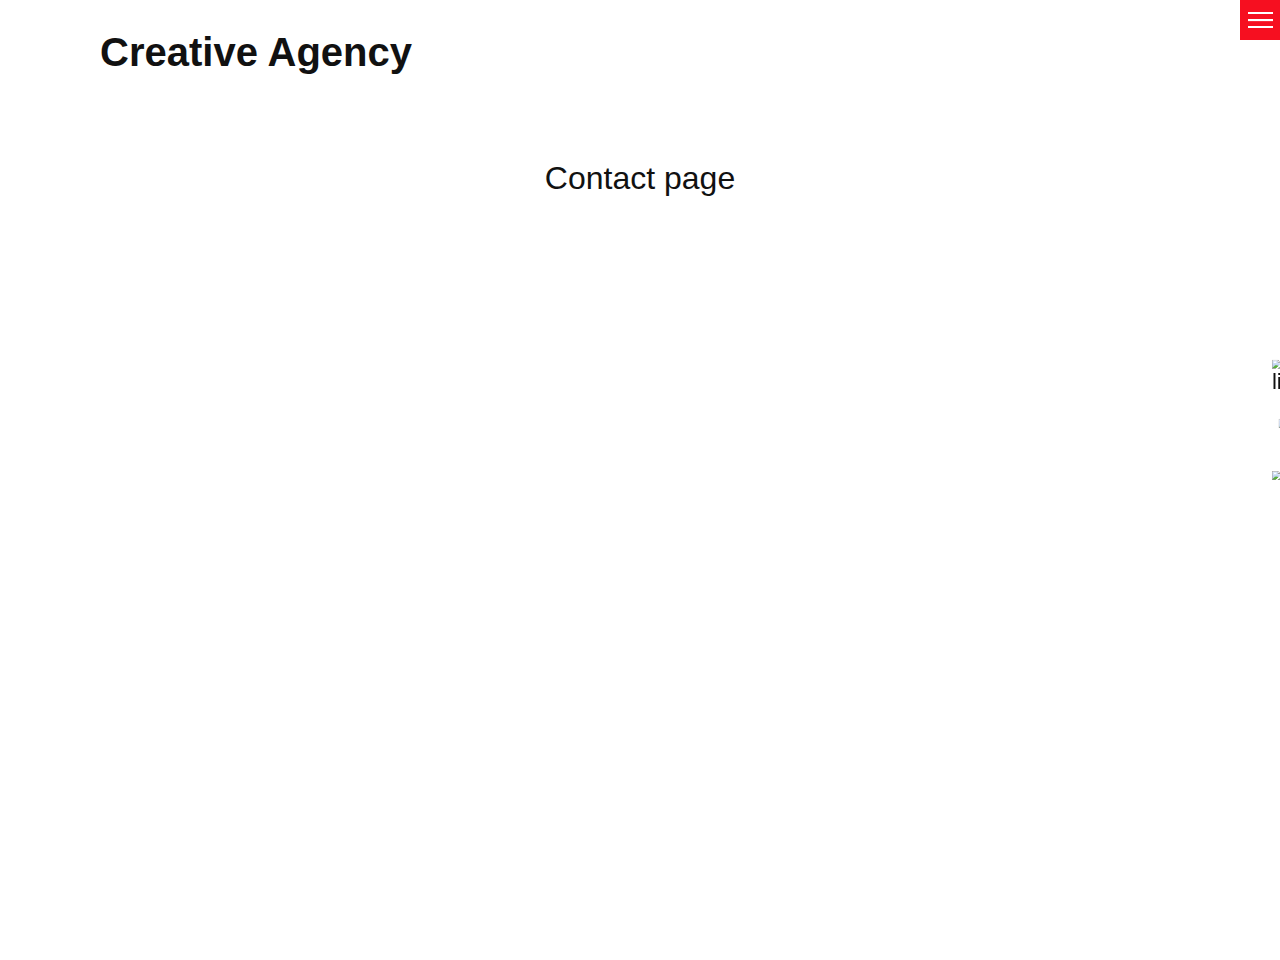
==== contact.html @ b5510e2a "image for work page" ====
<!DOCTYPE html>
<html lang="en">
<head>
    <meta charset="UTF-8">
    <meta name="viewport" content="width=device-width, initial-scale=1.0">
    <title>Project-0.1</title>
    <link rel="stylesheet" type="text/css" href="css/style.css">
</head>
<body>
    <header>
        <div class="logo">Creative Agency</div>
        <div class="toggle"></div>
        <div class="navigation">
            <ul>
                <li><a href="index.html">Home</a></li>
                <li><a href="services.html">Services</a></li>
                <li><a href="work.html">Work</a></li>
                <li><a href="contact.html">Contact</a></li>
            </ul>
            <div class="social-bar">
                <ul>
                    <li>
                        <a href="https://www.linkedin.com/in/vlad-constantin-grigore-160547192/">
                            <img src="images/linkedin-icon.png" 
                            target="_blank" alt="linkedin">
                        </a>
                    </li>
                    <li>
                        <a href="https://twitter.com/GrigoreVladCon1">
                            <img src="images/twiter-icon.jpg" 
                            target="_blank" alt="twiter">
                        </a>
                    </li>
                    <li>
                        <a href="https://github.com/vlad-grig">
                            <img src="images/github-icon.png" 
                            target="_blank" alt="git-hub">
                        </a>
                    </li>
                </ul>
                <a href="mailto:vlad_grigore_is@yahoo.com" class="email-icon">
                    <img src="images/email-icon.jpg" alt="email">
                </a>
            </div>
        </div>
    </header>

    <section>
         <div class="title">
             <h1>Contact page</h1>
         </div>  
    </section>

    <script src="js/script.js"></script>
</body>
</html>
---- css/style.css ----
@import url('https://fonts.googleapis.com/css?family=Muli&display=swap');
@import url('https://fonts.googleapis.com/css?family=Quicksand&display=swap');

:root{
    --primary-color: #f60f20;
}

/* BASE STYLES */
*{
    box-sizing: border-box;
    margin: 0;
    padding: 0;
}

html, body{
    font-family: 'Multi', sans-serif ;
    color: #111;
}

h1{
    font-size: 2rem;
    font-weight: 500;
}

p{
    margin: 20px 0 10px;
    font-size: 1.3rem;
}

section{
    display: flex;
    flex-direction: column;
    height: 100vh;
    align-items: center;
    padding: 100px;
    margin-top: 60px;
}

section.home{
    flex-direction: row;
    margin-top: 0;
}

/* BUTTON */
.btn{
    cursor: pointer;
    display: inline-block;
    background:var(--primary-color);
    color: white;
    text-decoration: none;
    padding: 10px 30px;
    margin: 20px 0;
    border: 0;
    border-radius: 5px;
}

.btn:hover {
    transform: scale(0.98);
}

.logo {
    position: absolute;
    top: 30px;
    left: 100px;
    font-size: 2.5rem;
    font-weight: 900;
    z-index: 20;
}

/* TOGGLE */
.toggle{
    position: fixed;
    top: 0;
    right: 0;
    width: 40px;
    height: 40px;
    background: var(--primary-color) url(../images/home-menu.png);
    background-size: 25px;
    background-repeat: no-repeat;
    background-position: center;
    z-index: 20;
    cursor: pointer;
}

.toggle.active{
    background: var(--primary-color) url(../images/close.png);
    background-size: 40px;
    background-repeat: no-repeat;
    background-position: center;
    cursor: pointer;
}

/* NAVIGATION */
.navigation {
    position: fixed;
    top: 0;
    left: 100%;
    width: 100%;
    height: 100%;
    background-color: #fff;
    z-index: 15;
    display: flex;
    justify-content: center;
    align-items: center;
}

.navigation.active{
    left: 0;
}

.navigation .social-bar ul {
    position: relative;
}

.navigation ul li {
    position: relative;
    list-style: none;
    text-align: center;
    padding-bottom: 25px;
    font-size: 2.5rem;
    font-weight: 300;
}

.navigation ul li a {
    color: #111;
    text-decoration: none;
}

.navigation ul li a:hover{
    color: var(--primary-color);
}

.navigation .social-bar{
    position: absolute;
    top: 0;
    left: 0;
    width: 60px;
    height: 100%;
    display: flex;
    justify-content: center;
    align-items: center;
    transform: scale(0.7);
}

.navigation .social-bar a {
    display: inline-block;
    transform: scale(0.8);
}

.navigation .email-icon{
    position: absolute;
    bottom: 0;
    transform: scale(1.2);
}

/* HOME PAGE */
.home-content {
    position: relative;
    z-index: 10;
    max-width: 600px;
}

.home-img{
    position: absolute;
    bottom: 0;
    right: 0;
    height: 100%;
}

/* Services page */
.services {
    margin-top: 40px;
    display: grid;
    grid-template-columns: repeat(3, 1fr);
    gap: 40px;
    text-align: center;
}


.services .service {
    padding: 30px;
}

.services .service:hover{
   box-shadow: 0 10px 30px rgba(0, 0, 0, 0.1);
}

.services .service h2{
    font-size: 24px;
    font-weight: 500;
    margin-top: 20px;
    color: #1b206e;
}

.services .service .icon img{
    max-width: 100px;
}

/* work page */
.portfolio {
    display: flex;
    flex-wrap: wrap;
    justify-content: center;
    margin-top: 20px;
}

.portfolio .item {
    position:relative;
    width: 300px;
    height: 300px;
    margin: 5px;
}

.portfolio .item img{
    width: 100%;
    height: 100%;
}

.portfolio .item .action{
    position: absolute;
    top: 0;
    left: 0;
    width: 100%;
    height: 100%;
    background: rgba(0, 0, 0, 0.6);
    display: flex;
    justify-content: center;
    align-items: center;
    opacity: 0;
    transition: 0.5s;
}


.portfolio .item:hover .action{
    opacity: 1;
}

.portfolio .item .action a{
    display: inline-block;
    color: #fff;
    text-decoration: none;
    border: 1px solid #fff;
    padding: 5px 15px;
}

@media (max-width: 1068px) {
    .home-img {
        display: none;
    }

    .logo{
        top: 15px;
        left: 40px;
        font-size: 1.7rem;
    }

    section{
        padding: 100px 40px;
    }

    .navigation .social-bar ul {
        position: relative;
    }

    .navigation ul li{
        font-size: 2rem;
        padding-bottom: 25px;
    }

    .navigation .social-bar{
        position: absolute;
        top: 0;
        left: 0;
        width: 60px;
        height: 100%;
        display: flex;
        justify-content: center;
        align-items: center;
        transform: scale(0.6);
    }

    .navigation .email-icon{
        position: absolute;
        height: 0;
        bottom: 0;
    }

    .services {
        grid-template-columns: repeat(2, 1fr);
    }
}
    
@media (max-width: 768px) {
    .services {
        grid-template-columns: 1fr;
    }
    .services .service {
        box-shadow: 0 10px 30px rgba(0, 0, 0, 0.1);
    }
}
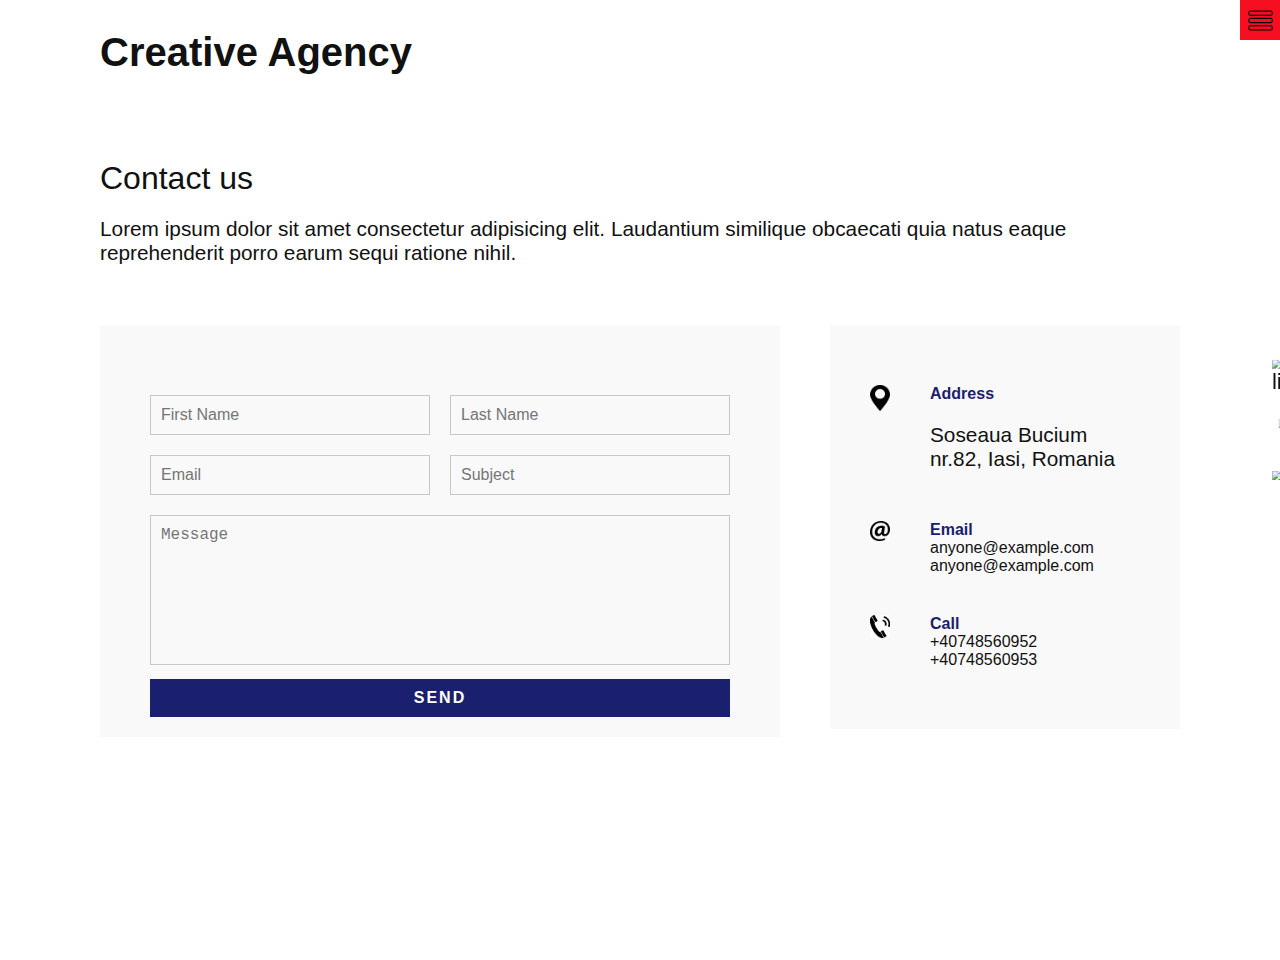
==== commit 74c07ce8: "contact page commit" ====
--- a/contact.html
+++ b/contact.html
@@ -47,8 +47,67 @@
 
     <section>
          <div class="title">
-             <h1>Contact page</h1>
-         </div>  
+             <h1>Contact us</h1>
+             <p>Lorem ipsum dolor sit amet consectetur adipisicing elit. Laudantium similique obcaecati quia natus eaque reprehenderit porro earum sequi ratione nihil.</p>
+        </div>
+        <div class="contact">
+            <div class="contact-form">
+                <form>
+                    <div class="row">
+                        <div class="input50">
+                            <input type="text" placeholder="First Name">
+                        </div>
+                        <div class="input50">
+                            <input type="text" placeholder="Last Name">
+                        </div>
+                    </div>
+                    <div class="row">
+                        <div class="input50">
+                            <input type="text" placeholder="Email">
+                        </div>
+                        <div class="input50">
+                            <input type="text" placeholder="Subject">
+                        </div>
+                    </div>
+                    <div class="row">
+                        <div class="input100">
+                            <textarea placeholder="Message"></textarea>
+                        </div>
+                    </div>
+                    <div class="row">
+                        <div class="input100">
+                            <input type="submit" value="Send">
+                        </div>
+                    </div>
+                </form>
+            </div>
+
+            <div class="contact-info">
+                <div class="info-box">
+                    <img src="images/address.png" class="contact-icon" alt="image">
+                    <div class="details">
+                        <h4>Address</h4>
+                        <p>Soseaua Bucium nr.82, Iasi, Romania</p>
+                    </div>
+                </div>
+                <div class="info-box">
+                    <img src="images/email.png" class="contact-icon" alt="image">
+                    <div class="details">
+                        <h4>Email</h4>
+                        <a href="mailto:anyono@example.com">anyone@example.com</a>
+                        <a href="mailto:anyono@example.com">anyone@example.com</a>
+                    </div>
+                </div>
+                <div class="info-box">
+                    <img src="images/call.png" class="contact-icon" alt="image">
+                    <div class="details">
+                        <h4>Call</h4>
+                        <a href="tel:+40748560952">+40748560952</a>
+                        <a href="tel:+40748560953">+40748560953</a>
+                    </div>
+                </div>
+            </div>
+        </div>
     </section>
 
     <script src="js/script.js"></script>
--- a/css/style.css
+++ b/css/style.css
@@ -3,6 +3,7 @@
 
 :root{
     --primary-color: #f60f20;
+    --secondary-color: #1b206e;
 }
 
 /* BASE STYLES */
@@ -153,6 +154,10 @@
     transform: scale(1.2);
 }
 
+.navigation .social-bar ul li a img:hover {
+   opacity: 0.5;
+}
+
 /* HOME PAGE */
 .home-content {
     position: relative;
@@ -167,7 +172,7 @@
     height: 100%;
 }
 
-/* Services page */
+/* SERVICE PAGE */
 .services {
     margin-top: 40px;
     display: grid;
@@ -176,7 +181,6 @@
     text-align: center;
 }
 
-
 .services .service {
     padding: 30px;
 }
@@ -196,7 +200,7 @@
     max-width: 100px;
 }
 
-/* work page */
+/* WORK PAGE */
 .portfolio {
     display: flex;
     flex-wrap: wrap;
@@ -243,6 +247,102 @@
     padding: 5px 15px;
 }
 
+/* CONTACT */
+.contact {
+    position: relative;
+    width: 100%;
+    margin-top: 50px;
+    display: flex;
+    justify-content: space-between;
+    align-items: flex-start;
+}
+
+.contact-form {
+    position: relative;
+    background: #f9f9f9;
+    width: calc(100% - 400px);
+    padding: 60px 40px 20px;
+}
+
+.contact-form form {
+    width: 100%;
+}
+    
+.contact-form .row {
+    width: 100%;
+    display: flex;
+}
+
+.contact-form .input50 {
+    width: 50%;
+    margin: 0 10px;
+}
+
+.contact-form .input100{
+    width: 100%;
+    margin: 0 10px;
+}
+
+.contact-form .row input,
+.contact-form .row textarea {
+    position: relative;
+    border: 1px solid rgba(0, 0, 0, 0.2);
+    color: #111;
+    background: transparent;
+    width: 100%;
+    padding: 10px;
+    outline: none;
+    font-size: 16px;
+    font-weight: 300;
+    margin: 10px 0;
+    resize: none;
+}
+
+.contact-form .row textarea{
+    height: 150px;
+}
+
+.contact-form .row .input100
+[type='submit'] {
+    background-color: var(--secondary-color);
+    color: #fff;
+    margin: 0;
+    text-transform: uppercase;
+    letter-spacing: 2px;
+    font-weight: 600;
+    border: 0;
+    cursor: pointer;
+}
+
+.contact-info {
+    width: 350px;
+    background: #f9f9f9;
+    padding: 60px 40px 20px;
+}
+
+.contact-info .info-box {
+    display: flex;
+    align-items: flex-start;
+    margin-bottom: 40px;
+}
+
+.contact-info .info-box .contact-icon {
+    width: 20px;
+    margin-right: 40px;
+}
+
+.contact-info .info-box .details h4 {
+    color: var(--secondary-color);
+}
+
+.contact-info .info-box .details p,
+.contact-info .info-box .details a {
+    color: #111;
+    text-decoration: none;
+}
+
+
+/* MEDIA */
 @media (max-width: 1068px) {
     .home-img {
         display: none;
@@ -276,7 +376,7 @@
         display: flex;
         justify-content: center;
         align-items: center;
-        transform: scale(0.6);
+        transform: scale(0.7);
     }
 
     .navigation .email-icon{
@@ -288,15 +388,41 @@
     .services {
         grid-template-columns: repeat(2, 1fr);
     }
-}
-    
+
+    .contact{
+        flex-direction: column;
+    }
+
+    .contact-form {
+        width: 100%;
+        padding: 30px 30px;
+    }
+
+    .contact-form .row {
+        flex-direction: column;
+    }
+
+    .contact-form .input50,
+    .contact-form .input100 {
+        width: 100%;
+        margin: 0;
+    }
+
+    .contact-info {
+        width: 100%;
+        margin-top: 20px;
+        margin-bottom: 20px;
+        padding: 30px 30px;
+    }
+}
+
 @media (max-width: 768px) {
     .services {
         grid-template-columns: 1fr;
     }
-    .services .service {
-        box-shadow: 0 10px 30px rgba(0, 0, 0, 0.1);
-    }
+    /* .services .service { */
+        /* box-shadow: 0 10px 30px rgba(0, 0, 0, 0.1); */
+    /* } */
 }
     
 
